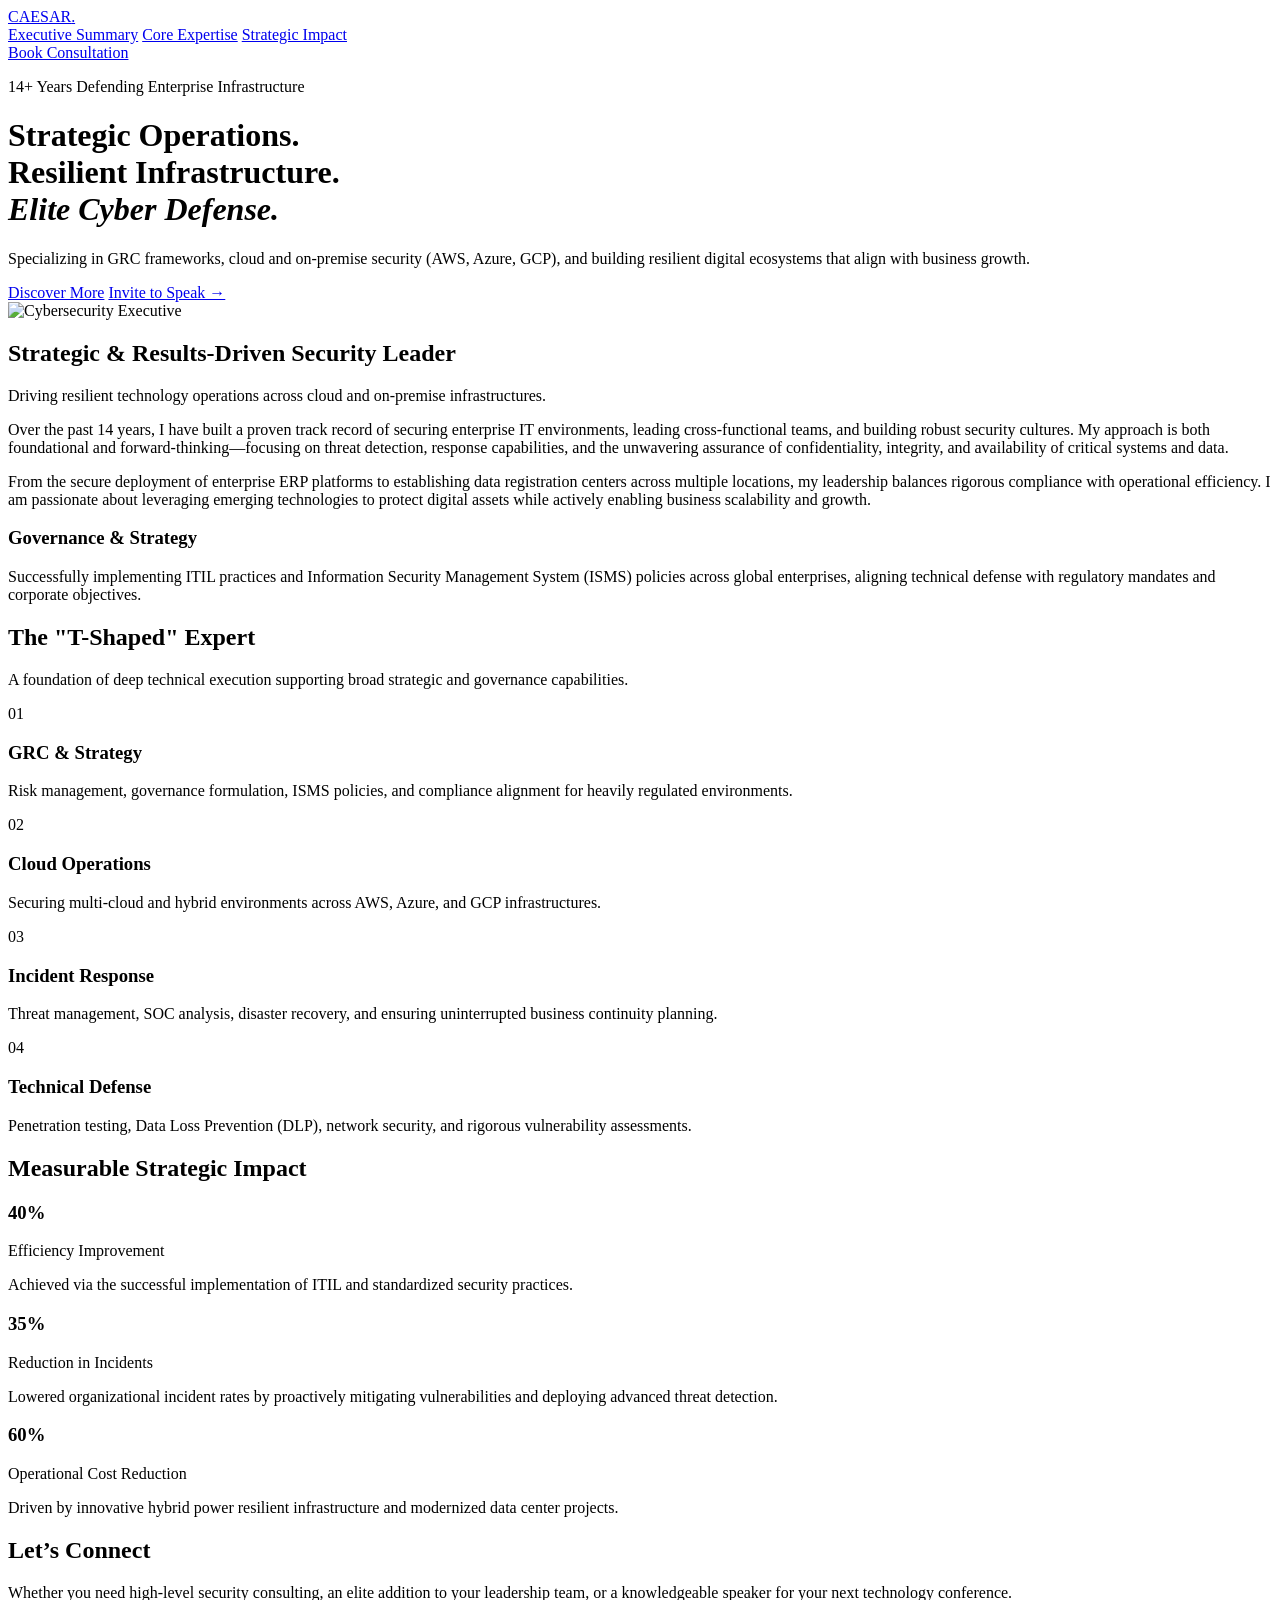
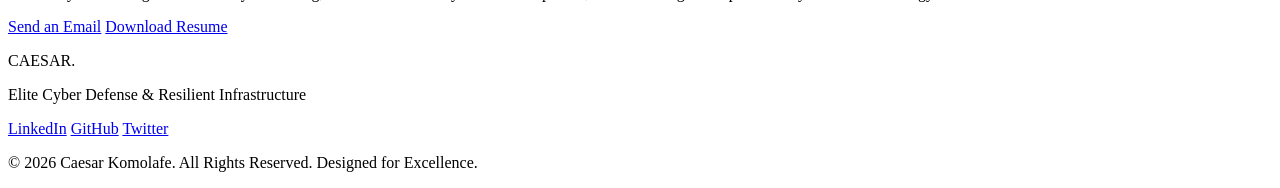
==== index.html @ 5630b601 "Add files via upload" ====
<!DOCTYPE html>
<html lang="en">
<head>
    <meta charset="UTF-8">
    <meta name="viewport" content="width=device-width, initial-scale=1.0">
    <title>Caesar Komolafe | Cybersecurity & GRC Leader</title>
    <meta name="description" content="A strategic cybersecurity leader with over 14 years of experience securing enterprise IT environments, specializing in GRC, Cloud Operations, and Incident Response.">
    <!-- Fonts -->
    <link rel="preconnect" href="https://fonts.googleapis.com">
    <link rel="preconnect" href="https://fonts.gstatic.com" crossorigin>
    <link href="https://fonts.googleapis.com/css2?family=Inter:wght@400;500;600&family=Playfair+Display:ital,wght@0,600;0,700;1,600&display=swap" rel="stylesheet">
    <!-- Custom CSS -->
    <link rel="stylesheet" href="./css/style.css">
</head>
<body>
    <!-- Navbar -->
    <nav class="navbar" id="navbar">
        <div class="nav-container">
            <a href="#" class="logo">CAESAR<span>.</span></a>
            <div class="nav-links">
                <a href="#about">Executive Summary</a>
                <a href="#expertise">Core Expertise</a>
                <a href="#impact">Strategic Impact</a>
            </div>
            <a href="#contact" class="btn btn-outline">Book Consultation</a>
        </div>
    </nav>

    <!-- Hero Section -->
    <header class="hero" id="home">
        <div class="hero-content">
            <p class="hero-subtitle">14+ Years Defending Enterprise Infrastructure</p>
            <h1 class="hero-title">Strategic Operations.<br>Resilient Infrastructure.<br><i>Elite Cyber Defense.</i></h1>
            <p class="hero-description">Specializing in GRC frameworks, cloud and on-premise security (AWS, Azure, GCP), and building resilient digital ecosystems that align with business growth.</p>
            <div class="hero-actions">
                <a href="#about" class="btn btn-primary">Discover More</a>
                <a href="#contact" class="btn btn-text">Invite to Speak →</a>
            </div>
        </div>
        <div class="hero-visual">
            <div class="visual-accent-circle"></div>
            <!-- Placeholder for professional portrait -->
            <img src="https://images.unsplash.com/photo-1556761175-5973dc0f32d7?ixlib=rb-4.0.3&auto=format&fit=crop&w=1632&q=80" alt="Cybersecurity Executive">
        </div>
    </header>

    <!-- Executive Summary Section -->
    <section class="section about" id="about">
        <div class="section-container">
            <div class="about-grid">
                <div class="about-text-column">
                    <h2 class="section-heading">Strategic & Results-Driven Security Leader</h2>
                    <p class="lead-text">Driving resilient technology operations across cloud and on-premise infrastructures.</p>
                    <p>Over the past 14 years, I have built a proven track record of securing enterprise IT environments, leading cross-functional teams, and building robust security cultures. My approach is both foundational and forward-thinking—focusing on threat detection, response capabilities, and the unwavering assurance of confidentiality, integrity, and availability of critical systems and data.</p>
                    <p>From the secure deployment of enterprise ERP platforms to establishing data registration centers across multiple locations, my leadership balances rigorous compliance with operational efficiency. I am passionate about leveraging emerging technologies to protect digital assets while actively enabling business scalability and growth.</p>
                </div>
                <div class="about-highlight-column">
                    <div class="highlight-card">
                        <h3>Governance & Strategy</h3>
                        <p>Successfully implementing ITIL practices and Information Security Management System (ISMS) policies across global enterprises, aligning technical defense with regulatory mandates and corporate objectives.</p>
                    </div>
                </div>
            </div>
        </div>
    </section>

    <!-- Areas of Expertise Section -->
    <section class="section expertise dark-bg" id="expertise">
        <div class="section-container">
            <div class="section-header center">
                <h2 class="section-heading light">The "T-Shaped" Expert</h2>
                <p class="section-subheading">A foundation of deep technical execution supporting broad strategic and governance capabilities.</p>
            </div>
            
            <div class="expertise-grid">
                <!-- GRC -->
                <div class="expertise-card">
                    <div class="card-icon">01</div>
                    <h3>GRC & Strategy</h3>
                    <p>Risk management, governance formulation, ISMS policies, and compliance alignment for heavily regulated environments.</p>
                </div>
                <!-- Cloud Ops -->
                <div class="expertise-card">
                    <div class="card-icon">02</div>
                    <h3>Cloud Operations</h3>
                    <p>Securing multi-cloud and hybrid environments across AWS, Azure, and GCP infrastructures.</p>
                </div>
                <!-- Incident Response -->
                <div class="expertise-card">
                    <div class="card-icon">03</div>
                    <h3>Incident Response</h3>
                    <p>Threat management, SOC analysis, disaster recovery, and ensuring uninterrupted business continuity planning.</p>
                </div>
                <!-- Technical Roots -->
                <div class="expertise-card">
                    <div class="card-icon">04</div>
                    <h3>Technical Defense</h3>
                    <p>Penetration testing, Data Loss Prevention (DLP), network security, and rigorous vulnerability assessments.</p>
                </div>
            </div>
        </div>
    </section>

    <!-- Impact section -->
    <section class="section impact" id="impact">
        <div class="section-container">
            <h2 class="section-heading">Measurable Strategic Impact</h2>
            <div class="metrics-grid">
                <div class="metric-item">
                    <h3 class="metric-number">40<span class="symbol">%</span></h3>
                    <p class="metric-label">Efficiency Improvement</p>
                    <p class="metric-desc">Achieved via the successful implementation of ITIL and standardized security practices.</p>
                </div>
                <div class="metric-item">
                    <h3 class="metric-number">35<span class="symbol">%</span></h3>
                    <p class="metric-label">Reduction in Incidents</p>
                    <p class="metric-desc">Lowered organizational incident rates by proactively mitigating vulnerabilities and deploying advanced threat detection.</p>
                </div>
                <div class="metric-item">
                    <h3 class="metric-number">60<span class="symbol">%</span></h3>
                    <p class="metric-label">Operational Cost Reduction</p>
                    <p class="metric-desc">Driven by innovative hybrid power resilient infrastructure and modernized data center projects.</p>
                </div>
            </div>
        </div>
    </section>

    <!-- Contact & Speaking Section -->
    <section class="section contact" id="contact">
        <div class="section-container">
            <div class="contact-wrapper">
                <h2 class="section-heading">Let’s Connect</h2>
                <p class="lead-text">Whether you need high-level security consulting, an elite addition to your leadership team, or a knowledgeable speaker for your next technology conference.</p>
                <div class="contact-actions">
                    <a href="mailto:contact@example.com" class="btn btn-primary" id="btn-email">Send an Email</a>
                    <a href="#" class="btn btn-outline">Download Resume</a>
                </div>
            </div>
        </div>
    </section>

    <!-- Footer -->
    <footer class="footer">
        <div class="footer-container">
            <div class="footer-brand">
                <p class="logo">CAESAR<span>.</span></p>
                <p class="footer-tagline">Elite Cyber Defense & Resilient Infrastructure</p>
            </div>
            <div class="footer-links">
                <a href="#">LinkedIn</a>
                <a href="#">GitHub</a>
                <a href="#">Twitter</a>
            </div>
        </div>
        <div class="footer-bottom">
            <p>&copy; 2026 Caesar Komolafe. All Rights Reserved. Designed for Excellence.</p>
        </div>
    </footer>

    <!-- Custom JS -->
    <script src="./js/main.js"></script>
</body>
</html>
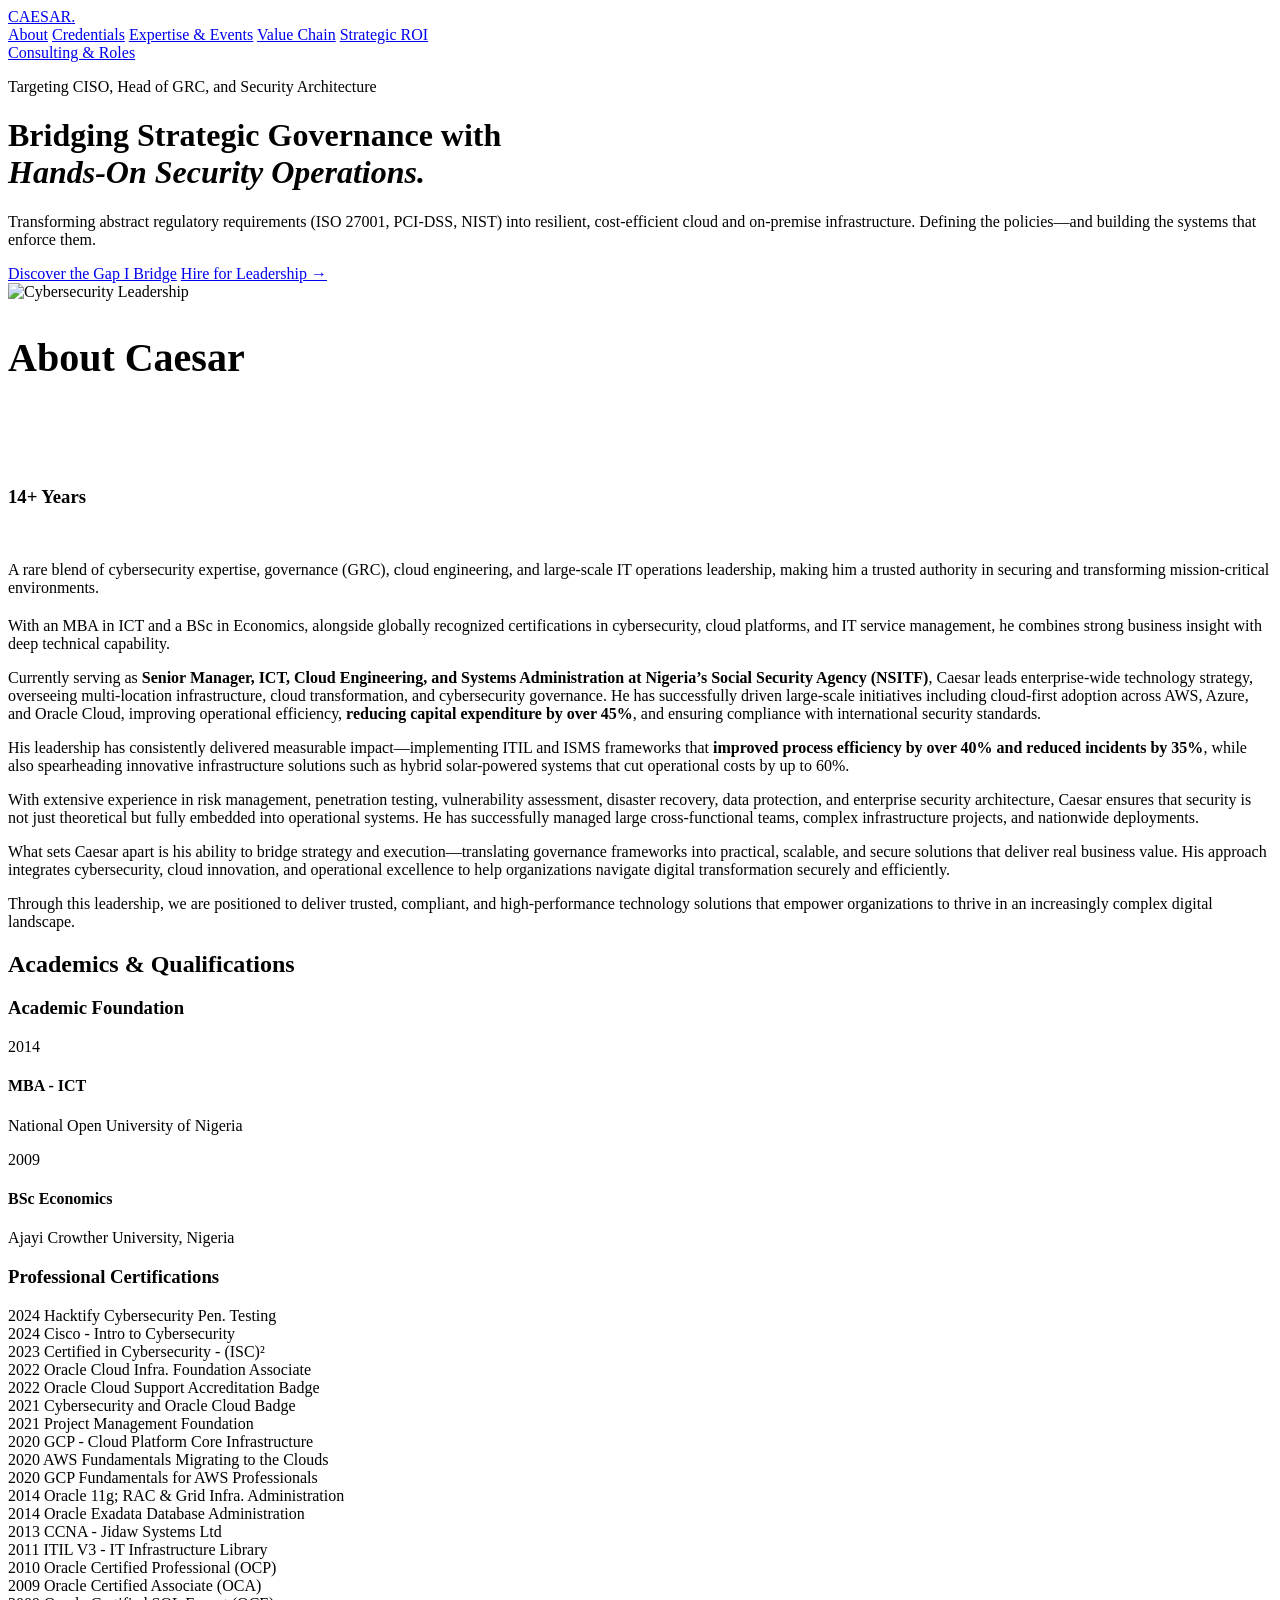
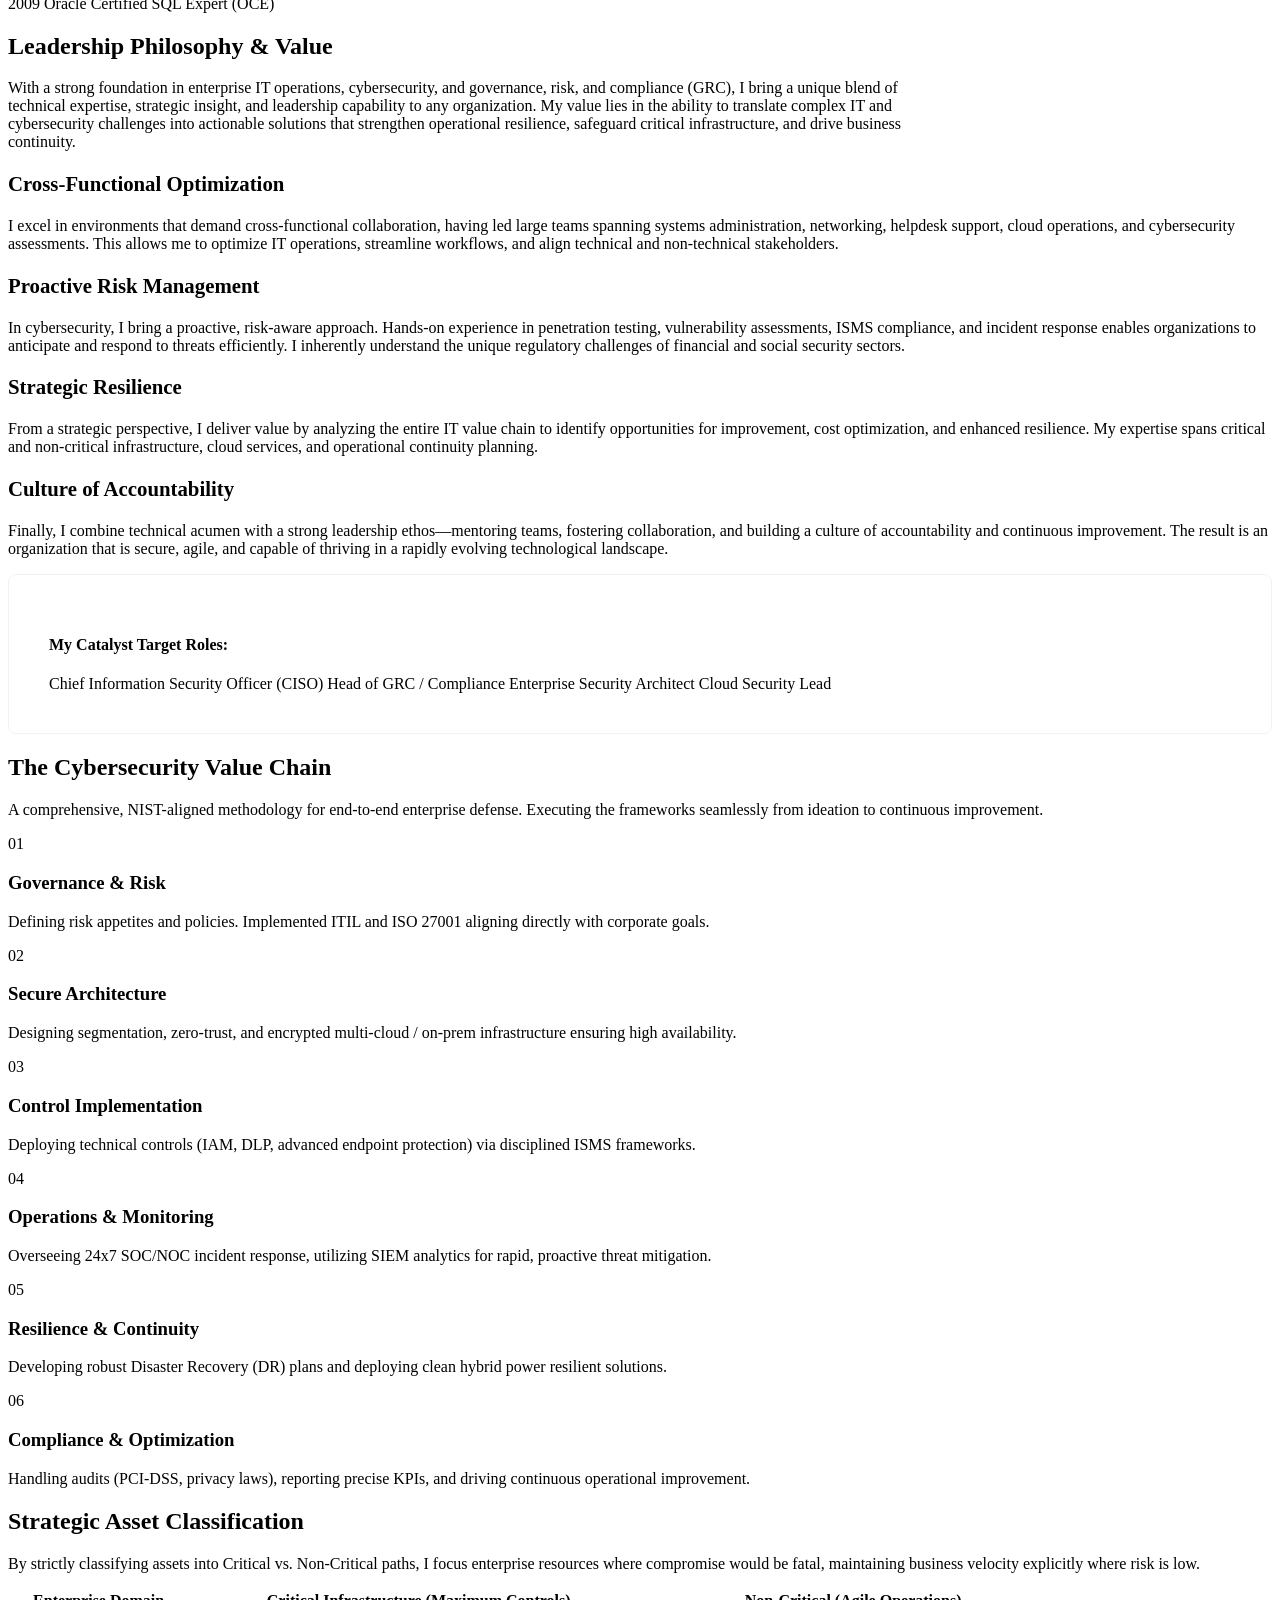
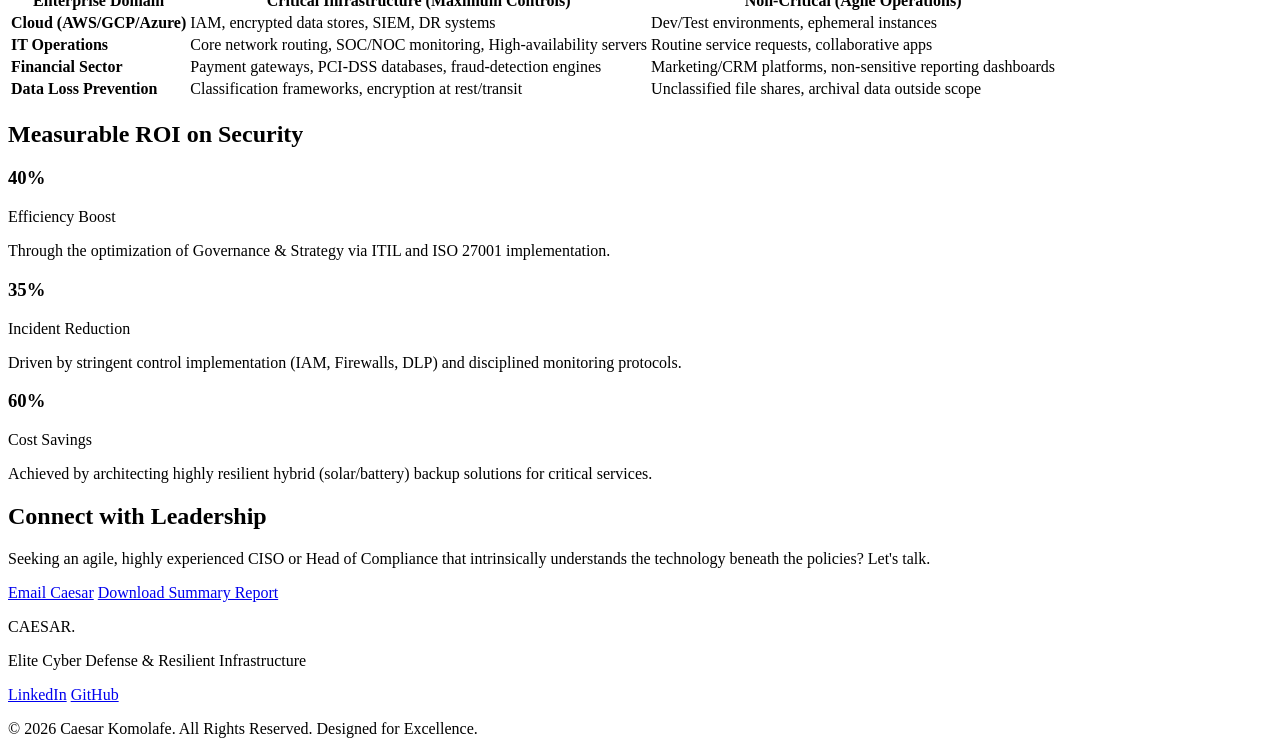
==== commit 9cddcd46: "Add files via upload" ====
--- a/index.html
+++ b/index.html
@@ -3,8 +3,8 @@
 <head>
     <meta charset="UTF-8">
     <meta name="viewport" content="width=device-width, initial-scale=1.0">
-    <title>Caesar Komolafe | Cybersecurity & GRC Leader</title>
-    <meta name="description" content="A strategic cybersecurity leader with over 14 years of experience securing enterprise IT environments, specializing in GRC, Cloud Operations, and Incident Response.">
+    <title>Caesar Komolafe | CISO & Strategic Security Leader</title>
+    <meta name="description" content="Bridging strategic governance with hands-on security operations across ISO 27001, NIST, and enterprise cloud architecture.">
     <!-- Fonts -->
     <link rel="preconnect" href="https://fonts.googleapis.com">
     <link rel="preconnect" href="https://fonts.gstatic.com" crossorigin>
@@ -16,110 +16,271 @@
     <!-- Navbar -->
     <nav class="navbar" id="navbar">
         <div class="nav-container">
-            <a href="#" class="logo">CAESAR<span>.</span></a>
+            <a href="index.html" class="logo">CAESAR<span>.</span></a>
             <div class="nav-links">
-                <a href="#about">Executive Summary</a>
-                <a href="#expertise">Core Expertise</a>
-                <a href="#impact">Strategic Impact</a>
-            </div>
-            <a href="#contact" class="btn btn-outline">Book Consultation</a>
+                <a href="#about">About</a>
+                <a href="#qualifications">Credentials</a>
+                <a href="expertise.html">Expertise & Events</a>
+                <a href="#value-chain">Value Chain</a>
+                <a href="#impact">Strategic ROI</a>
+            </div>
+            <a href="#contact" class="btn btn-outline">Consulting & Roles</a>
         </div>
     </nav>
 
     <!-- Hero Section -->
     <header class="hero" id="home">
         <div class="hero-content">
-            <p class="hero-subtitle">14+ Years Defending Enterprise Infrastructure</p>
-            <h1 class="hero-title">Strategic Operations.<br>Resilient Infrastructure.<br><i>Elite Cyber Defense.</i></h1>
-            <p class="hero-description">Specializing in GRC frameworks, cloud and on-premise security (AWS, Azure, GCP), and building resilient digital ecosystems that align with business growth.</p>
+            <p class="hero-subtitle">Targeting CISO, Head of GRC, and Security Architecture</p>
+            <h1 class="hero-title">Bridging Strategic Governance with<br><i>Hands-On Security Operations.</i></h1>
+            <p class="hero-description">Transforming abstract regulatory requirements (ISO 27001, PCI-DSS, NIST) into resilient, cost-efficient cloud and on-premise infrastructure. Defining the policies—and building the systems that enforce them.</p>
             <div class="hero-actions">
-                <a href="#about" class="btn btn-primary">Discover More</a>
-                <a href="#contact" class="btn btn-text">Invite to Speak →</a>
+                <a href="#value" class="btn btn-primary">Discover the Gap I Bridge</a>
+                <a href="#contact" class="btn btn-text">Hire for Leadership →</a>
             </div>
         </div>
         <div class="hero-visual">
             <div class="visual-accent-circle"></div>
-            <!-- Placeholder for professional portrait -->
-            <img src="https://images.unsplash.com/photo-1556761175-5973dc0f32d7?ixlib=rb-4.0.3&auto=format&fit=crop&w=1632&q=80" alt="Cybersecurity Executive">
+            <!-- Professional placeholder for portrait -->
+            <img src="https://images.unsplash.com/photo-1556761175-5973dc0f32d7?ixlib=rb-4.0.3&auto=format&fit=crop&w=1632&q=80" alt="Cybersecurity Leadership">
         </div>
     </header>
 
-    <!-- Executive Summary Section -->
+    <!-- About Us Section -->
     <section class="section about" id="about">
         <div class="section-container">
             <div class="about-grid">
+                <div class="about-highlight-column">
+                    <h2 class="section-heading light" style="font-size: 2.5rem;">About Caesar</h2>
+                    <p class="mt-4" style="color: rgba(255,255,255,0.8); font-size: 1.1rem; line-height: 1.8;">
+                        At the core of our organization is a commitment to delivering secure, resilient, and future-ready technology solutions—driven by the leadership of Caesar Oluwaseun Komolafe.
+                    </p>
+                    <div class="highlight-card mt-4" style="margin-top: 40px;">
+                        <h3>14+ Years</h3>
+                        <p style="color: rgba(255,255,255,0.7);">Enterprise IT & Security Experience</p>
+                    </div>
+                </div>
                 <div class="about-text-column">
-                    <h2 class="section-heading">Strategic & Results-Driven Security Leader</h2>
-                    <p class="lead-text">Driving resilient technology operations across cloud and on-premise infrastructures.</p>
-                    <p>Over the past 14 years, I have built a proven track record of securing enterprise IT environments, leading cross-functional teams, and building robust security cultures. My approach is both foundational and forward-thinking—focusing on threat detection, response capabilities, and the unwavering assurance of confidentiality, integrity, and availability of critical systems and data.</p>
-                    <p>From the secure deployment of enterprise ERP platforms to establishing data registration centers across multiple locations, my leadership balances rigorous compliance with operational efficiency. I am passionate about leveraging emerging technologies to protect digital assets while actively enabling business scalability and growth.</p>
-                </div>
-                <div class="about-highlight-column">
-                    <div class="highlight-card">
-                        <h3>Governance & Strategy</h3>
-                        <p>Successfully implementing ITIL practices and Information Security Management System (ISMS) policies across global enterprises, aligning technical defense with regulatory mandates and corporate objectives.</p>
+                    <p class="lead-text" style="margin-bottom: 20px;">A rare blend of cybersecurity expertise, governance (GRC), cloud engineering, and large-scale IT operations leadership, making him a trusted authority in securing and transforming mission-critical environments.</p>
+                    <p>With an MBA in ICT and a BSc in Economics, alongside globally recognized certifications in cybersecurity, cloud platforms, and IT service management, he combines strong business insight with deep technical capability.</p>
+                    <p>Currently serving as <strong>Senior Manager, ICT, Cloud Engineering, and Systems Administration at Nigeria’s Social Security Agency (NSITF)</strong>, Caesar leads enterprise-wide technology strategy, overseeing multi-location infrastructure, cloud transformation, and cybersecurity governance. He has successfully driven large-scale initiatives including cloud-first adoption across AWS, Azure, and Oracle Cloud, improving operational efficiency, <strong style="color: var(--accent-dark);">reducing capital expenditure by over 45%</strong>, and ensuring compliance with international security standards.</p>
+                    <p>His leadership has consistently delivered measurable impact—implementing ITIL and ISMS frameworks that <strong style="color: var(--accent-dark);">improved process efficiency by over 40% and reduced incidents by 35%</strong>, while also spearheading innovative infrastructure solutions such as hybrid solar-powered systems that cut operational costs by up to 60%.</p>
+                    <p>With extensive experience in risk management, penetration testing, vulnerability assessment, disaster recovery, data protection, and enterprise security architecture, Caesar ensures that security is not just theoretical but fully embedded into operational systems. He has successfully managed large cross-functional teams, complex infrastructure projects, and nationwide deployments.</p>
+                    <p>What sets Caesar apart is his ability to bridge strategy and execution—translating governance frameworks into practical, scalable, and secure solutions that deliver real business value. His approach integrates cybersecurity, cloud innovation, and operational excellence to help organizations navigate digital transformation securely and efficiently.</p>
+                    <p>Through this leadership, we are positioned to deliver trusted, compliant, and high-performance technology solutions that empower organizations to thrive in an increasingly complex digital landscape.</p>
+                </div>
+            </div>
+        </div>
+    </section>
+
+    <!-- Qualifications Section -->
+    <section class="section" id="qualifications">
+        <div class="section-container">
+            <h2 class="section-heading center mb-5">Academics & Qualifications</h2>
+            
+            <div class="qual-grid">
+                <!-- Academic Column -->
+                <div class="academic-col">
+                    <h3 class="qual-title">Academic Foundation</h3>
+                    
+                    <div class="qual-item">
+                        <div class="qual-year">2014</div>
+                        <div class="qual-content">
+                            <h4>MBA - ICT</h4>
+                            <p>National Open University of Nigeria</p>
+                        </div>
                     </div>
-                </div>
-            </div>
-        </div>
-    </section>
-
-    <!-- Areas of Expertise Section -->
-    <section class="section expertise dark-bg" id="expertise">
+                    
+                    <div class="qual-item">
+                        <div class="qual-year">2009</div>
+                        <div class="qual-content">
+                            <h4>BSc Economics</h4>
+                            <p>Ajayi Crowther University, Nigeria</p>
+                        </div>
+                    </div>
+                </div>
+
+                <!-- Professional Column -->
+                <div class="prof-col">
+                    <h3 class="qual-title">Professional Certifications</h3>
+                    
+                    <div class="prof-list">
+                        <div class="prof-item"><span class="prof-year">2024</span> Hacktify Cybersecurity Pen. Testing</div>
+                        <div class="prof-item"><span class="prof-year">2024</span> Cisco - Intro to Cybersecurity</div>
+                        <div class="prof-item"><span class="prof-year">2023</span> Certified in Cybersecurity - (ISC)²</div>
+                        <div class="prof-item"><span class="prof-year">2022</span> Oracle Cloud Infra. Foundation Associate</div>
+                        <div class="prof-item"><span class="prof-year">2022</span> Oracle Cloud Support Accreditation Badge</div>
+                        <div class="prof-item"><span class="prof-year">2021</span> Cybersecurity and Oracle Cloud Badge</div>
+                        <div class="prof-item"><span class="prof-year">2021</span> Project Management Foundation</div>
+                        <div class="prof-item"><span class="prof-year">2020</span> GCP - Cloud Platform Core Infrastructure</div>
+                        <div class="prof-item"><span class="prof-year">2020</span> AWS Fundamentals Migrating to the Clouds</div>
+                        <div class="prof-item"><span class="prof-year">2020</span> GCP Fundamentals for AWS Professionals</div>
+                        <div class="prof-item"><span class="prof-year">2014</span> Oracle 11g; RAC & Grid Infra. Administration</div>
+                        <div class="prof-item"><span class="prof-year">2014</span> Oracle Exadata Database Administration</div>
+                        <div class="prof-item"><span class="prof-year">2013</span> CCNA - Jidaw Systems Ltd</div>
+                        <div class="prof-item"><span class="prof-year">2011</span> ITIL V3 - IT Infrastructure Library</div>
+                        <div class="prof-item"><span class="prof-year">2010</span> Oracle Certified Professional (OCP)</div>
+                        <div class="prof-item"><span class="prof-year">2009</span> Oracle Certified Associate (OCA)</div>
+                        <div class="prof-item"><span class="prof-year">2009</span> Oracle Certified SQL Expert (OCE)</div>
+                    </div>
+                </div>
+            </div>
+        </div>
+    </section>
+
+    <!-- Value Proposition Section -->
+    <section class="section" id="value">
+        <div class="section-container">
+            <h2 class="section-heading center">Leadership Philosophy & Value</h2>
+            <p class="section-subheading center mb-5" style="max-width: 900px; color: var(--text-muted);">With a strong foundation in enterprise IT operations, cybersecurity, and governance, risk, and compliance (GRC), I bring a unique blend of technical expertise, strategic insight, and leadership capability to any organization. My value lies in the ability to translate complex IT and cybersecurity challenges into actionable solutions that strengthen operational resilience, safeguard critical infrastructure, and drive business continuity.</p>
+
+            <div class="expertise-grid">
+                <!-- Pillar 1 -->
+                <div class="expertise-card" style="background-color: var(--bg-light); border-top: 3px solid var(--accent-color);">
+                    <h3 style="color: var(--bg-dark); font-size: 1.3rem;">Cross-Functional Optimization</h3>
+                    <p style="color: var(--text-muted);">I excel in environments that demand cross-functional collaboration, having led large teams spanning systems administration, networking, helpdesk support, cloud operations, and cybersecurity assessments. This allows me to optimize IT operations, streamline workflows, and align technical and non-technical stakeholders.</p>
+                </div>
+                <!-- Pillar 2 -->
+                <div class="expertise-card" style="background-color: var(--bg-light); border-top: 3px solid var(--accent-color);">
+                    <h3 style="color: var(--bg-dark); font-size: 1.3rem;">Proactive Risk Management</h3>
+                    <p style="color: var(--text-muted);">In cybersecurity, I bring a proactive, risk-aware approach. Hands-on experience in penetration testing, vulnerability assessments, ISMS compliance, and incident response enables organizations to anticipate and respond to threats efficiently. I inherently understand the unique regulatory challenges of financial and social security sectors.</p>
+                </div>
+                <!-- Pillar 3 -->
+                <div class="expertise-card" style="background-color: var(--bg-light); border-top: 3px solid var(--accent-color);">
+                    <h3 style="color: var(--bg-dark); font-size: 1.3rem;">Strategic Resilience</h3>
+                    <p style="color: var(--text-muted);">From a strategic perspective, I deliver value by analyzing the entire IT value chain to identify opportunities for improvement, cost optimization, and enhanced resilience. My expertise spans critical and non-critical infrastructure, cloud services, and operational continuity planning.</p>
+                </div>
+                <!-- Pillar 4 -->
+                <div class="expertise-card" style="background-color: var(--bg-light); border-top: 3px solid var(--accent-color);">
+                    <h3 style="color: var(--bg-dark); font-size: 1.3rem;">Culture of Accountability</h3>
+                    <p style="color: var(--text-muted);">Finally, I combine technical acumen with a strong leadership ethos—mentoring teams, fostering collaboration, and building a culture of accountability and continuous improvement. The result is an organization that is secure, agile, and capable of thriving in a rapidly evolving technological landscape.</p>
+                </div>
+            </div>
+            
+            <!-- Target Roles Badges Box -->
+            <div class="center mt-4" style="padding: 40px; background-color: var(--bg-light); border-radius: 8px; border: 1px solid rgba(0,0,0,0.05);">
+                <h4 class="small-heading center">My Catalyst Target Roles:</h4>
+                <div class="badges-container" style="justify-content: center; margin-top: 20px;">
+                    <span class="badge">Chief Information Security Officer (CISO)</span>
+                    <span class="badge">Head of GRC / Compliance</span>
+                    <span class="badge">Enterprise Security Architect</span>
+                    <span class="badge">Cloud Security Lead</span>
+                </div>
+            </div>
+
+        </div>
+    </section>
+
+    <!-- The End to End Value Chain -->
+    <section class="section expertise dark-bg" id="value-chain">
         <div class="section-container">
             <div class="section-header center">
-                <h2 class="section-heading light">The "T-Shaped" Expert</h2>
-                <p class="section-subheading">A foundation of deep technical execution supporting broad strategic and governance capabilities.</p>
+                <h2 class="section-heading light">The Cybersecurity Value Chain</h2>
+                <p class="section-subheading">A comprehensive, NIST-aligned methodology for end-to-end enterprise defense. Executing the frameworks seamlessly from ideation to continuous improvement.</p>
             </div>
             
-            <div class="expertise-grid">
-                <!-- GRC -->
+            <div class="expertise-grid grid-3">
+                <!-- Governance -->
                 <div class="expertise-card">
                     <div class="card-icon">01</div>
-                    <h3>GRC & Strategy</h3>
-                    <p>Risk management, governance formulation, ISMS policies, and compliance alignment for heavily regulated environments.</p>
-                </div>
-                <!-- Cloud Ops -->
+                    <h3>Governance & Risk</h3>
+                    <p>Defining risk appetites and policies. Implemented ITIL and ISO 27001 aligning directly with corporate goals.</p>
+                </div>
+                <!-- Architecture -->
                 <div class="expertise-card">
                     <div class="card-icon">02</div>
-                    <h3>Cloud Operations</h3>
-                    <p>Securing multi-cloud and hybrid environments across AWS, Azure, and GCP infrastructures.</p>
-                </div>
-                <!-- Incident Response -->
+                    <h3>Secure Architecture</h3>
+                    <p>Designing segmentation, zero-trust, and encrypted multi-cloud / on-prem infrastructure ensuring high availability.</p>
+                </div>
+                <!-- Implementation -->
                 <div class="expertise-card">
                     <div class="card-icon">03</div>
-                    <h3>Incident Response</h3>
-                    <p>Threat management, SOC analysis, disaster recovery, and ensuring uninterrupted business continuity planning.</p>
-                </div>
-                <!-- Technical Roots -->
+                    <h3>Control Implementation</h3>
+                    <p>Deploying technical controls (IAM, DLP, advanced endpoint protection) via disciplined ISMS frameworks.</p>
+                </div>
+                <!-- Operations -->
                 <div class="expertise-card">
                     <div class="card-icon">04</div>
-                    <h3>Technical Defense</h3>
-                    <p>Penetration testing, Data Loss Prevention (DLP), network security, and rigorous vulnerability assessments.</p>
-                </div>
+                    <h3>Operations & Monitoring</h3>
+                    <p>Overseeing 24x7 SOC/NOC incident response, utilizing SIEM analytics for rapid, proactive threat mitigation.</p>
+                </div>
+                <!-- Resilience -->
+                <div class="expertise-card">
+                    <div class="card-icon">05</div>
+                    <h3>Resilience & Continuity</h3>
+                    <p>Developing robust Disaster Recovery (DR) plans and deploying clean hybrid power resilient solutions.</p>
+                </div>
+                <!-- Compliance -->
+                <div class="expertise-card">
+                    <div class="card-icon">06</div>
+                    <h3>Compliance & Optimization</h3>
+                    <p>Handling audits (PCI-DSS, privacy laws), reporting precise KPIs, and driving continuous operational improvement.</p>
+                </div>
+            </div>
+        </div>
+    </section>
+
+    <!-- Critical vs Non-Critical Infrastructure -->
+    <section class="section impact" id="assets">
+        <div class="section-container">
+            <h2 class="section-heading center">Strategic Asset Classification</h2>
+            <p class="section-subheading center mb-5" style="color:var(--text-muted)">By strictly classifying assets into Critical vs. Non-Critical paths, I focus enterprise resources where compromise would be fatal, maintaining business velocity explicitly where risk is low.</p>
+            
+            <div class="assets-table-wrapper">
+                <table class="assets-table">
+                    <thead>
+                        <tr>
+                            <th>Enterprise Domain</th>
+                            <th class="critical-th">Critical Infrastructure (Maximum Controls)</th>
+                            <th>Non-Critical (Agile Operations)</th>
+                        </tr>
+                    </thead>
+                    <tbody>
+                        <tr>
+                            <td><strong>Cloud (AWS/GCP/Azure)</strong></td>
+                            <td>IAM, encrypted data stores, SIEM, DR systems</td>
+                            <td>Dev/Test environments, ephemeral instances</td>
+                        </tr>
+                        <tr>
+                            <td><strong>IT Operations</strong></td>
+                            <td>Core network routing, SOC/NOC monitoring, High-availability servers</td>
+                            <td>Routine service requests, collaborative apps</td>
+                        </tr>
+                        <tr>
+                            <td><strong>Financial Sector</strong></td>
+                            <td>Payment gateways, PCI-DSS databases, fraud-detection engines</td>
+                            <td>Marketing/CRM platforms, non-sensitive reporting dashboards</td>
+                        </tr>
+                        <tr>
+                            <td><strong>Data Loss Prevention</strong></td>
+                            <td>Classification frameworks, encryption at rest/transit</td>
+                            <td>Unclassified file shares, archival data outside scope</td>
+                        </tr>
+                    </tbody>
+                </table>
             </div>
         </div>
     </section>
 
     <!-- Impact section -->
-    <section class="section impact" id="impact">
-        <div class="section-container">
-            <h2 class="section-heading">Measurable Strategic Impact</h2>
+    <section class="section dark-bg" id="impact">
+        <div class="section-container">
+            <h2 class="section-heading light center">Measurable ROI on Security</h2>
             <div class="metrics-grid">
-                <div class="metric-item">
+                <div class="metric-item glass">
                     <h3 class="metric-number">40<span class="symbol">%</span></h3>
-                    <p class="metric-label">Efficiency Improvement</p>
-                    <p class="metric-desc">Achieved via the successful implementation of ITIL and standardized security practices.</p>
-                </div>
-                <div class="metric-item">
+                    <p class="metric-label">Efficiency Boost</p>
+                    <p class="metric-desc">Through the optimization of Governance & Strategy via ITIL and ISO 27001 implementation.</p>
+                </div>
+                <div class="metric-item glass">
                     <h3 class="metric-number">35<span class="symbol">%</span></h3>
-                    <p class="metric-label">Reduction in Incidents</p>
-                    <p class="metric-desc">Lowered organizational incident rates by proactively mitigating vulnerabilities and deploying advanced threat detection.</p>
-                </div>
-                <div class="metric-item">
+                    <p class="metric-label">Incident Reduction</p>
+                    <p class="metric-desc">Driven by stringent control implementation (IAM, Firewalls, DLP) and disciplined monitoring protocols.</p>
+                </div>
+                <div class="metric-item glass">
                     <h3 class="metric-number">60<span class="symbol">%</span></h3>
-                    <p class="metric-label">Operational Cost Reduction</p>
-                    <p class="metric-desc">Driven by innovative hybrid power resilient infrastructure and modernized data center projects.</p>
+                    <p class="metric-label">Cost Savings</p>
+                    <p class="metric-desc">Achieved by architecting highly resilient hybrid (solar/battery) backup solutions for critical services.</p>
                 </div>
             </div>
         </div>
@@ -129,11 +290,11 @@
     <section class="section contact" id="contact">
         <div class="section-container">
             <div class="contact-wrapper">
-                <h2 class="section-heading">Let’s Connect</h2>
-                <p class="lead-text">Whether you need high-level security consulting, an elite addition to your leadership team, or a knowledgeable speaker for your next technology conference.</p>
+                <h2 class="section-heading">Connect with Leadership</h2>
+                <p class="lead-text">Seeking an agile, highly experienced CISO or Head of Compliance that intrinsically understands the technology beneath the policies? Let's talk.</p>
                 <div class="contact-actions">
-                    <a href="mailto:contact@example.com" class="btn btn-primary" id="btn-email">Send an Email</a>
-                    <a href="#" class="btn btn-outline">Download Resume</a>
+                    <a href="mailto:contact@example.com" class="btn btn-primary" id="btn-email">Email Caesar</a>
+                    <a href="#" class="btn btn-outline">Download Summary Report</a>
                 </div>
             </div>
         </div>
@@ -149,7 +310,6 @@
             <div class="footer-links">
                 <a href="#">LinkedIn</a>
                 <a href="#">GitHub</a>
-                <a href="#">Twitter</a>
             </div>
         </div>
         <div class="footer-bottom">
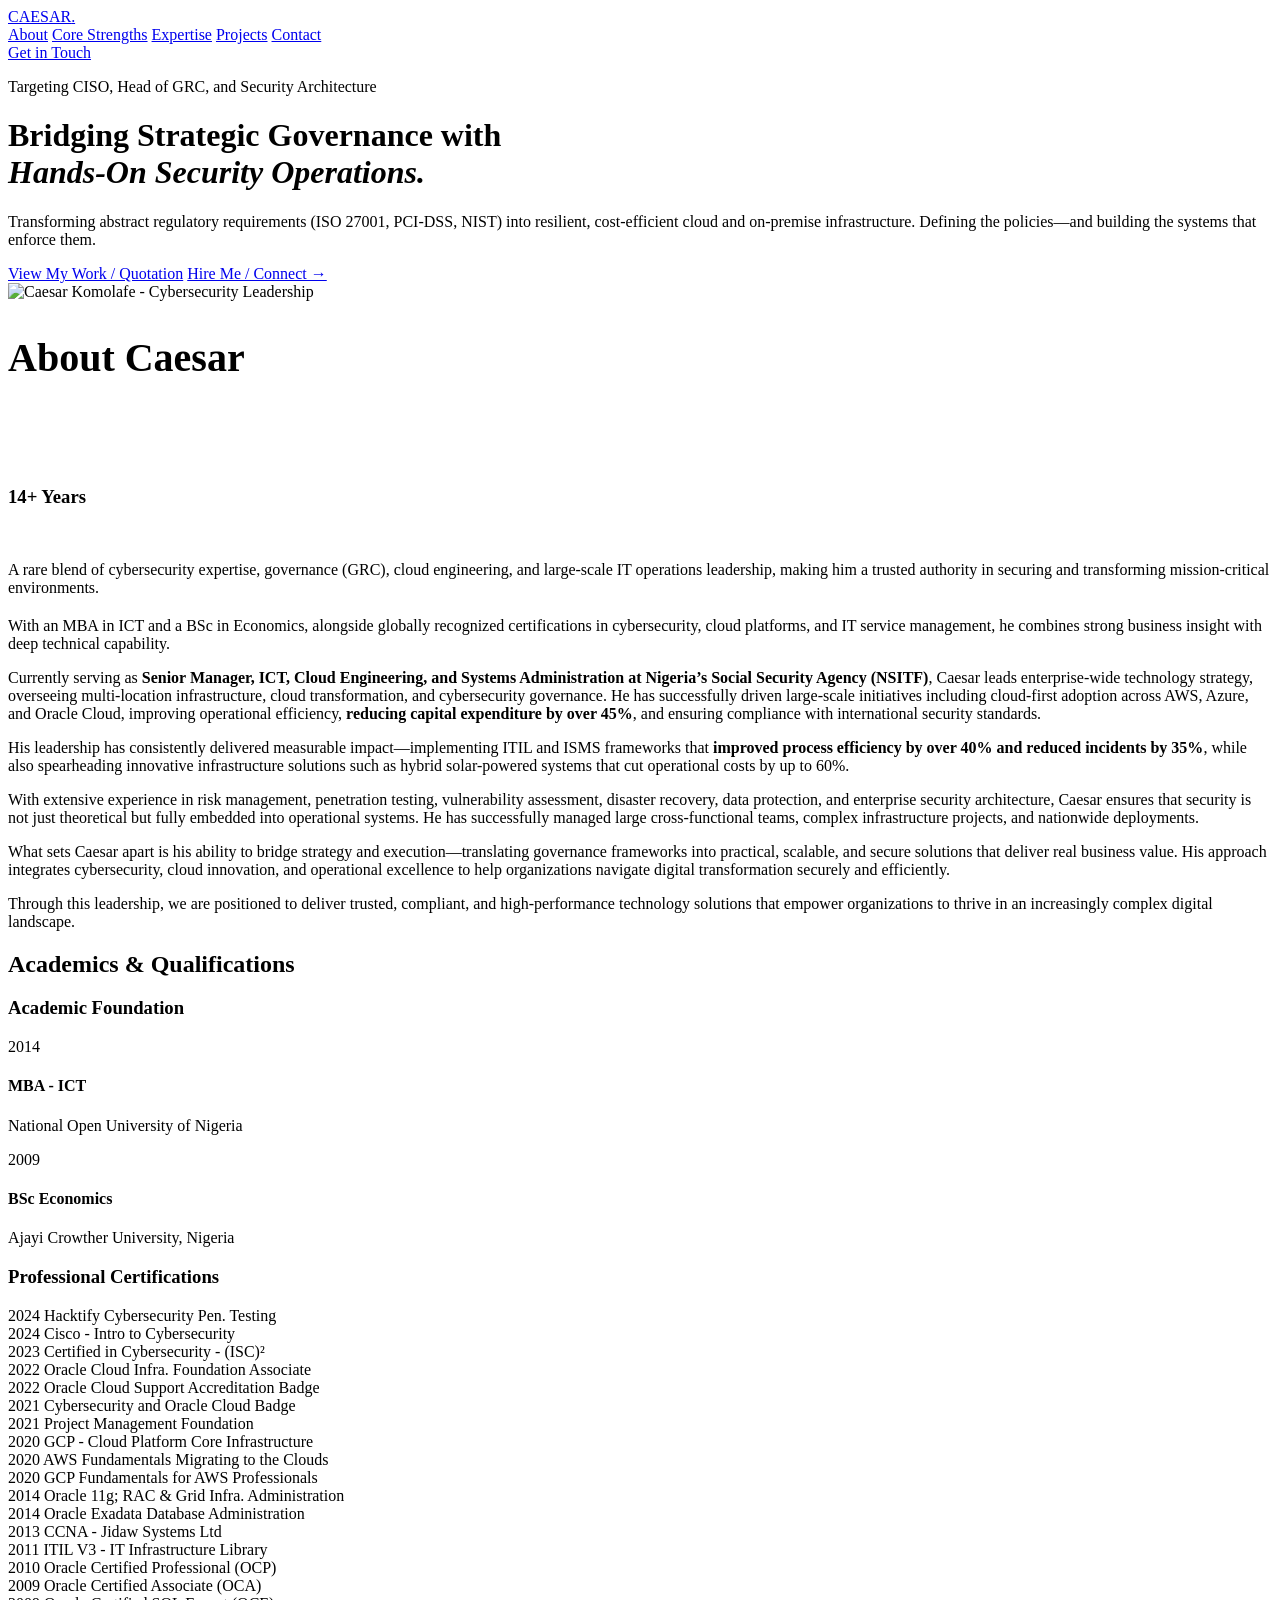
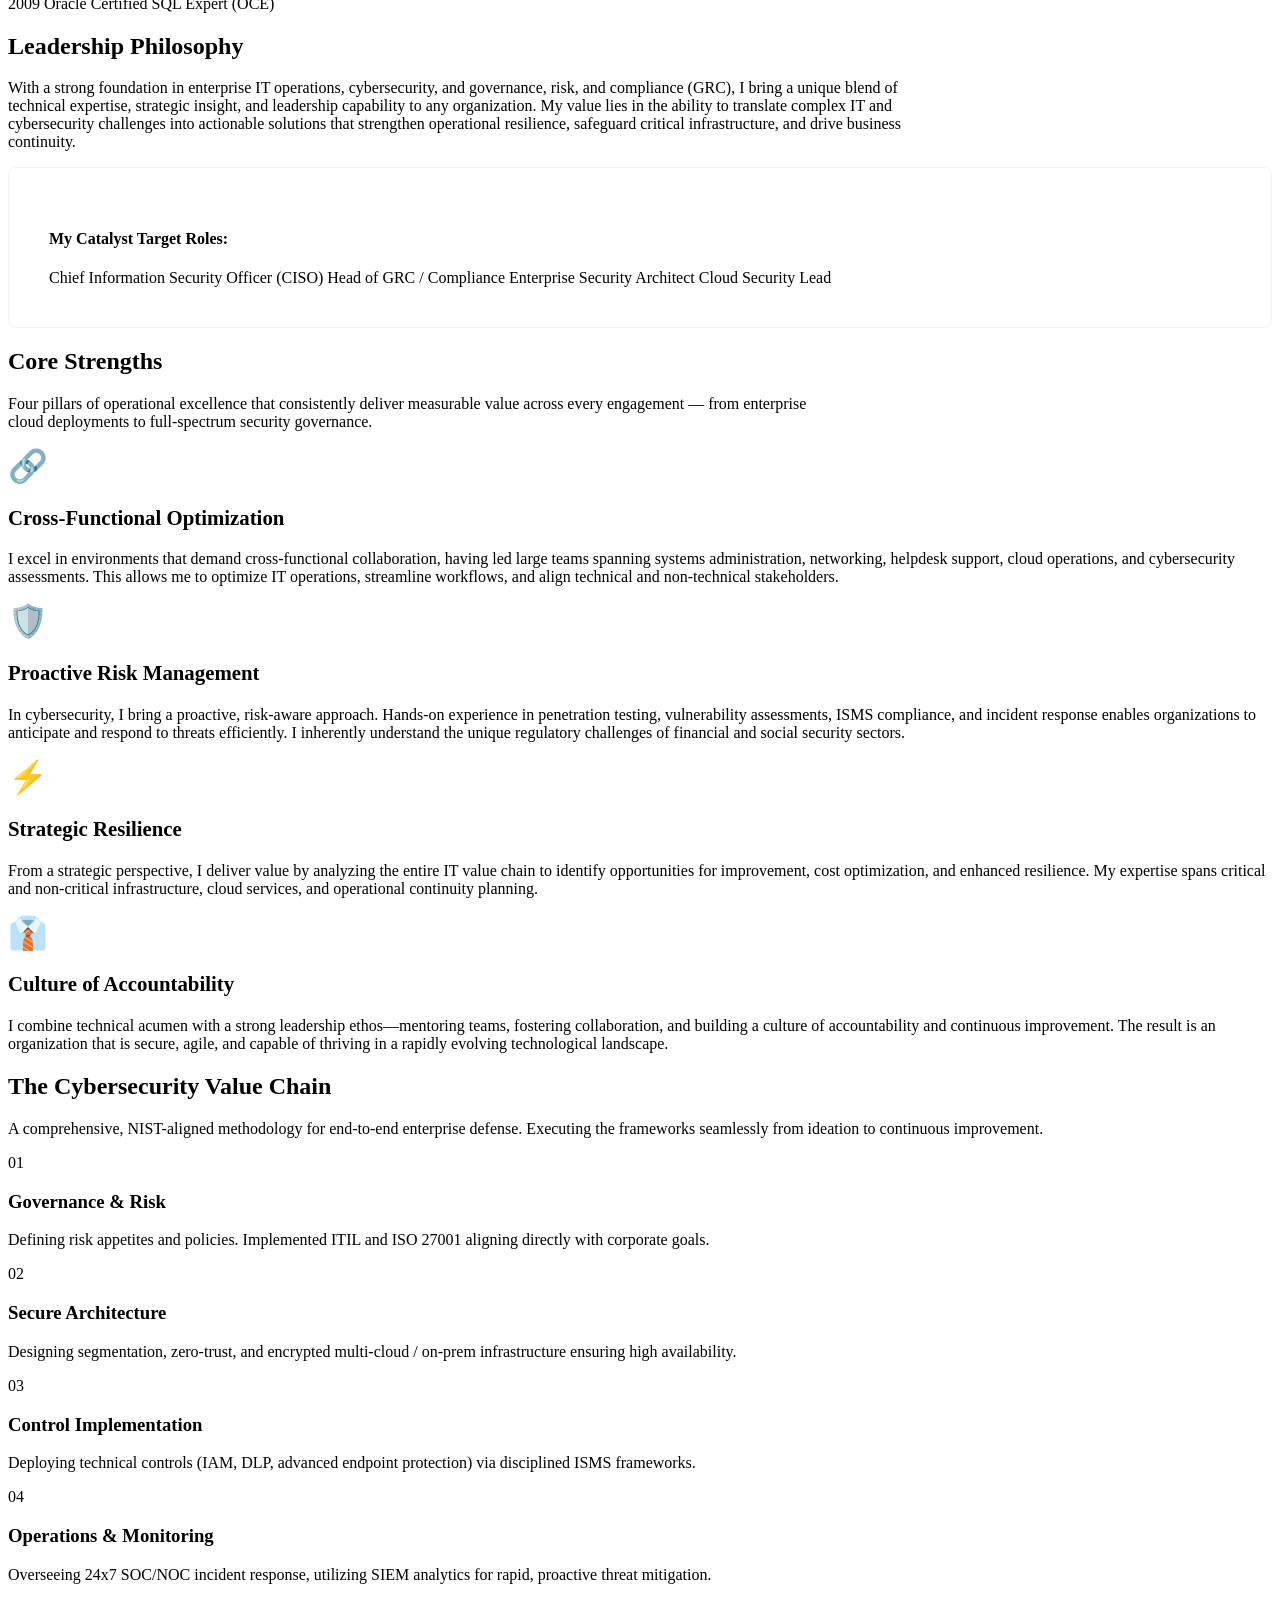
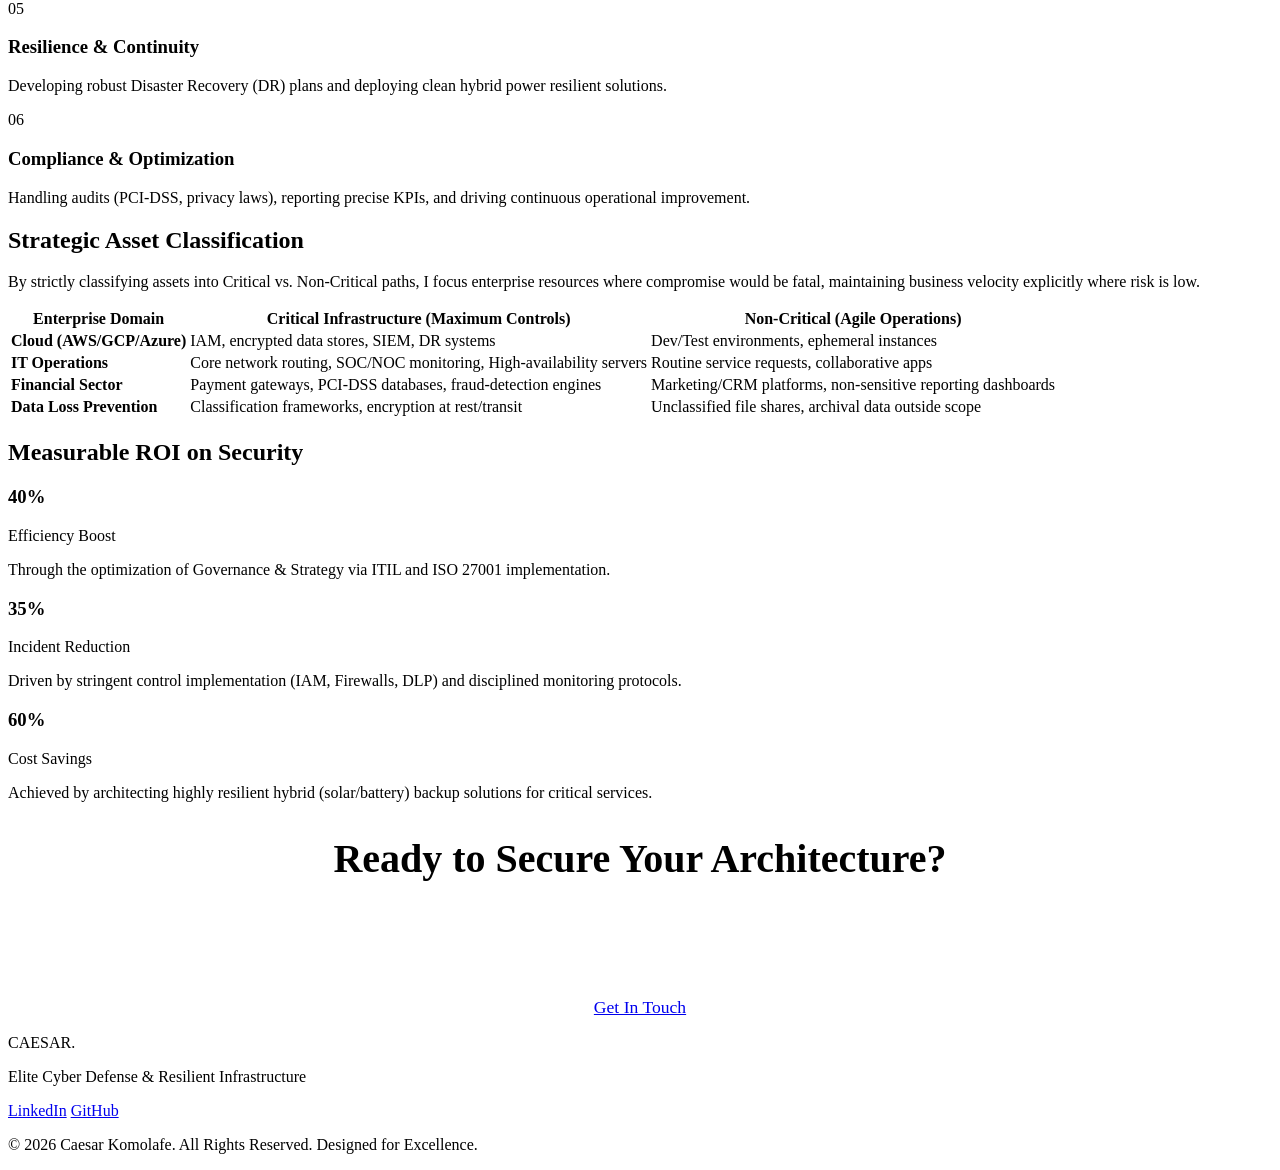
==== commit d68d8b7e: "Add files via upload" ====
--- a/index.html
+++ b/index.html
@@ -19,12 +19,12 @@
             <a href="index.html" class="logo">CAESAR<span>.</span></a>
             <div class="nav-links">
                 <a href="#about">About</a>
-                <a href="#qualifications">Credentials</a>
-                <a href="expertise.html">Expertise & Events</a>
-                <a href="#value-chain">Value Chain</a>
-                <a href="#impact">Strategic ROI</a>
-            </div>
-            <a href="#contact" class="btn btn-outline">Consulting & Roles</a>
+                <a href="#core-strengths">Core Strengths</a>
+                <a href="expertise.html">Expertise</a>
+                <a href="projects.html">Projects</a>
+                <a href="contact.html">Contact</a>
+            </div>
+            <a href="contact.html" class="btn btn-outline">Get in Touch</a>
         </div>
     </nav>
 
@@ -35,14 +35,14 @@
             <h1 class="hero-title">Bridging Strategic Governance with<br><i>Hands-On Security Operations.</i></h1>
             <p class="hero-description">Transforming abstract regulatory requirements (ISO 27001, PCI-DSS, NIST) into resilient, cost-efficient cloud and on-premise infrastructure. Defining the policies—and building the systems that enforce them.</p>
             <div class="hero-actions">
-                <a href="#value" class="btn btn-primary">Discover the Gap I Bridge</a>
-                <a href="#contact" class="btn btn-text">Hire for Leadership →</a>
+                <a href="expertise.html" class="btn btn-primary">View My Work / Quotation</a>
+                <a href="#contact" class="btn btn-text">Hire Me / Connect &rarr;</a>
             </div>
         </div>
         <div class="hero-visual">
             <div class="visual-accent-circle"></div>
-            <!-- Professional placeholder for portrait -->
-            <img src="https://images.unsplash.com/photo-1556761175-5973dc0f32d7?ixlib=rb-4.0.3&auto=format&fit=crop&w=1632&q=80" alt="Cybersecurity Leadership">
+            <!-- Professional portrait -->
+            <img src="./img/caesar-profile.jpg.png" alt="Caesar Komolafe - Cybersecurity Leadership">
         </div>
     </header>
 
@@ -125,38 +125,14 @@
                     </div>
                 </div>
             </div>
-        </div>
-    </section>
-
-    <!-- Value Proposition Section -->
-    <section class="section" id="value">
-        <div class="section-container">
-            <h2 class="section-heading center">Leadership Philosophy & Value</h2>
+    </section>
+
+    <!-- Leadership Philosophy Section -->
+    <section class="section" id="philosophy">
+        <div class="section-container">
+            <h2 class="section-heading center">Leadership Philosophy</h2>
             <p class="section-subheading center mb-5" style="max-width: 900px; color: var(--text-muted);">With a strong foundation in enterprise IT operations, cybersecurity, and governance, risk, and compliance (GRC), I bring a unique blend of technical expertise, strategic insight, and leadership capability to any organization. My value lies in the ability to translate complex IT and cybersecurity challenges into actionable solutions that strengthen operational resilience, safeguard critical infrastructure, and drive business continuity.</p>
 
-            <div class="expertise-grid">
-                <!-- Pillar 1 -->
-                <div class="expertise-card" style="background-color: var(--bg-light); border-top: 3px solid var(--accent-color);">
-                    <h3 style="color: var(--bg-dark); font-size: 1.3rem;">Cross-Functional Optimization</h3>
-                    <p style="color: var(--text-muted);">I excel in environments that demand cross-functional collaboration, having led large teams spanning systems administration, networking, helpdesk support, cloud operations, and cybersecurity assessments. This allows me to optimize IT operations, streamline workflows, and align technical and non-technical stakeholders.</p>
-                </div>
-                <!-- Pillar 2 -->
-                <div class="expertise-card" style="background-color: var(--bg-light); border-top: 3px solid var(--accent-color);">
-                    <h3 style="color: var(--bg-dark); font-size: 1.3rem;">Proactive Risk Management</h3>
-                    <p style="color: var(--text-muted);">In cybersecurity, I bring a proactive, risk-aware approach. Hands-on experience in penetration testing, vulnerability assessments, ISMS compliance, and incident response enables organizations to anticipate and respond to threats efficiently. I inherently understand the unique regulatory challenges of financial and social security sectors.</p>
-                </div>
-                <!-- Pillar 3 -->
-                <div class="expertise-card" style="background-color: var(--bg-light); border-top: 3px solid var(--accent-color);">
-                    <h3 style="color: var(--bg-dark); font-size: 1.3rem;">Strategic Resilience</h3>
-                    <p style="color: var(--text-muted);">From a strategic perspective, I deliver value by analyzing the entire IT value chain to identify opportunities for improvement, cost optimization, and enhanced resilience. My expertise spans critical and non-critical infrastructure, cloud services, and operational continuity planning.</p>
-                </div>
-                <!-- Pillar 4 -->
-                <div class="expertise-card" style="background-color: var(--bg-light); border-top: 3px solid var(--accent-color);">
-                    <h3 style="color: var(--bg-dark); font-size: 1.3rem;">Culture of Accountability</h3>
-                    <p style="color: var(--text-muted);">Finally, I combine technical acumen with a strong leadership ethos—mentoring teams, fostering collaboration, and building a culture of accountability and continuous improvement. The result is an organization that is secure, agile, and capable of thriving in a rapidly evolving technological landscape.</p>
-                </div>
-            </div>
-            
             <!-- Target Roles Badges Box -->
             <div class="center mt-4" style="padding: 40px; background-color: var(--bg-light); border-radius: 8px; border: 1px solid rgba(0,0,0,0.05);">
                 <h4 class="small-heading center">My Catalyst Target Roles:</h4>
@@ -167,7 +143,41 @@
                     <span class="badge">Cloud Security Lead</span>
                 </div>
             </div>
-
+        </div>
+    </section>
+
+    <!-- Core Strengths Section -->
+    <section class="section" id="core-strengths" style="background-color: var(--bg-light);">
+        <div class="section-container">
+            <h2 class="section-heading center">Core Strengths</h2>
+            <p class="section-subheading center mb-5" style="max-width: 800px; color: var(--text-muted);">Four pillars of operational excellence that consistently deliver measurable value across every engagement — from enterprise cloud deployments to full-spectrum security governance.</p>
+
+            <div class="expertise-grid">
+                <!-- Pillar 1 -->
+                <div class="expertise-card fade-in-hidden" style="background-color: var(--white); border-top: 3px solid var(--accent-color);">
+                    <div class="card-icon" style="font-size: 2rem; margin-bottom: 15px;">🔗</div>
+                    <h3 style="color: var(--bg-dark); font-size: 1.3rem;">Cross-Functional Optimization</h3>
+                    <p style="color: var(--text-muted);">I excel in environments that demand cross-functional collaboration, having led large teams spanning systems administration, networking, helpdesk support, cloud operations, and cybersecurity assessments. This allows me to optimize IT operations, streamline workflows, and align technical and non-technical stakeholders.</p>
+                </div>
+                <!-- Pillar 2 -->
+                <div class="expertise-card fade-in-hidden" style="background-color: var(--white); border-top: 3px solid var(--accent-color);">
+                    <div class="card-icon" style="font-size: 2rem; margin-bottom: 15px;">🛡️</div>
+                    <h3 style="color: var(--bg-dark); font-size: 1.3rem;">Proactive Risk Management</h3>
+                    <p style="color: var(--text-muted);">In cybersecurity, I bring a proactive, risk-aware approach. Hands-on experience in penetration testing, vulnerability assessments, ISMS compliance, and incident response enables organizations to anticipate and respond to threats efficiently. I inherently understand the unique regulatory challenges of financial and social security sectors.</p>
+                </div>
+                <!-- Pillar 3 -->
+                <div class="expertise-card fade-in-hidden" style="background-color: var(--white); border-top: 3px solid var(--accent-color);">
+                    <div class="card-icon" style="font-size: 2rem; margin-bottom: 15px;">⚡</div>
+                    <h3 style="color: var(--bg-dark); font-size: 1.3rem;">Strategic Resilience</h3>
+                    <p style="color: var(--text-muted);">From a strategic perspective, I deliver value by analyzing the entire IT value chain to identify opportunities for improvement, cost optimization, and enhanced resilience. My expertise spans critical and non-critical infrastructure, cloud services, and operational continuity planning.</p>
+                </div>
+                <!-- Pillar 4 -->
+                <div class="expertise-card fade-in-hidden" style="background-color: var(--white); border-top: 3px solid var(--accent-color);">
+                    <div class="card-icon" style="font-size: 2rem; margin-bottom: 15px;">👔</div>
+                    <h3 style="color: var(--bg-dark); font-size: 1.3rem;">Culture of Accountability</h3>
+                    <p style="color: var(--text-muted);">I combine technical acumen with a strong leadership ethos—mentoring teams, fostering collaboration, and building a culture of accountability and continuous improvement. The result is an organization that is secure, agile, and capable of thriving in a rapidly evolving technological landscape.</p>
+                </div>
+            </div>
         </div>
     </section>
 
@@ -286,17 +296,12 @@
         </div>
     </section>
 
-    <!-- Contact & Speaking Section -->
-    <section class="section contact" id="contact">
-        <div class="section-container">
-            <div class="contact-wrapper">
-                <h2 class="section-heading">Connect with Leadership</h2>
-                <p class="lead-text">Seeking an agile, highly experienced CISO or Head of Compliance that intrinsically understands the technology beneath the policies? Let's talk.</p>
-                <div class="contact-actions">
-                    <a href="mailto:contact@example.com" class="btn btn-primary" id="btn-email">Email Caesar</a>
-                    <a href="#" class="btn btn-outline">Download Summary Report</a>
-                </div>
-            </div>
+    <!-- Contact CTA Section -->
+    <section class="section dark-bg" id="contact" style="text-align: center;">
+        <div class="section-container">
+            <h2 class="section-heading light mb-3 fade-in-hidden" style="font-size: 2.5rem;">Ready to Secure Your Architecture?</h2>
+            <p class="fade-in-hidden" style="color: rgba(255,255,255,0.7); max-width: 600px; margin: 0 auto 40px; font-size: 1.1rem;">Whether you need agile CISO leadership, multi-cloud strategy, or ironclad operational compliance, let's explore how we can bridge the gap.</p>
+            <a href="contact.html" class="btn btn-primary fade-in-hidden" style="font-size: 1.1rem; padding: 15px 40px;">Get In Touch</a>
         </div>
     </section>
 
@@ -308,7 +313,7 @@
                 <p class="footer-tagline">Elite Cyber Defense & Resilient Infrastructure</p>
             </div>
             <div class="footer-links">
-                <a href="#">LinkedIn</a>
+                <a href="https://www.linkedin.com/in/caesarkomolafe" target="_blank">LinkedIn</a>
                 <a href="#">GitHub</a>
             </div>
         </div>
